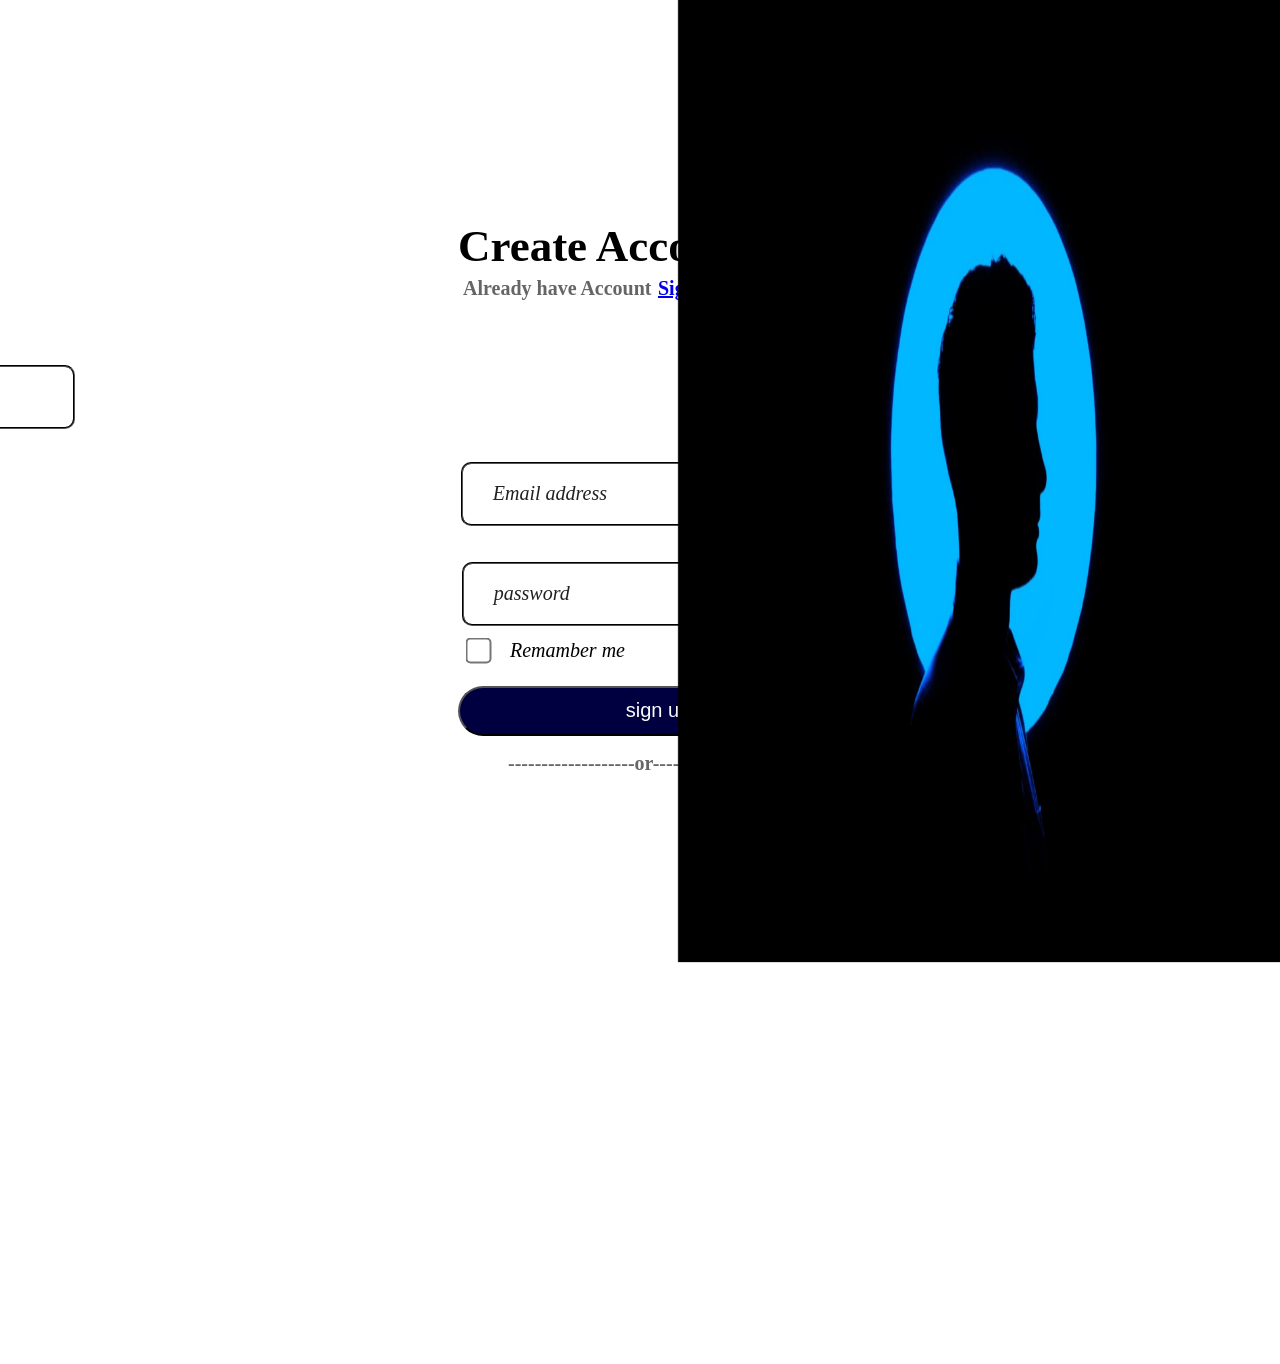
==== sign up.html @ cba8dbe0 "Add files via upload" ====
<!doctype html>
<html lang="en">
  <head>
    <meta charset="UTF-8" />
    <link rel="icon" href="imgs/images   s.png.png">
    <link rel="stylesheet" href="style.css" />
    <title>Waleed websait</title>
  </head>
  <body>
    <h4>Already have Account</h4>
    <form action="index2.html">
      <div>
        <h1>Create Account</h1>
        <a class="link" href="sign in.html">Sign In</a>
        <input class="sign" type="email" placeholder="Email address" required />
        <input class="password" type="password" placeholder="password" required/>
        <input class="user_name" type="text" placeholder="First To Latest Name" required>
      </div>
      <input class="submit" type="submit" value="sign up" />
      <input class="checkbox" type="checkbox" required /><label class="Remamber">Remamber me</label>
      <h4 class="text">-------------------or--------------------</h4>
    </form>
    <img class="img" src="imgs/guy   s.jpeg" alt="">
  </body>
</html>
---- style.css ----
h1{
    position: relative;
    top: 140px;
    left: 450px;
    color: rgb(0, 0, 0);
    font-size: 45px;
    font-weight: 800;
    
}


h4{
    position: relative;
    top: 250px;
    left: 455px;
    font-size: 20px;
    opacity: 0.6;
}


.user_name{
    font-size: 20px;
    padding: 15px;
    position:fixed;
    top: 365px;
    right: 1205px;
    width: 350px;
    height: 30px;
    border-style: groove;
    border-radius: 10px;
    border-color: rgb(0, 0, 0);
}
.user_name::placeholder{
    color: #212121;
        font-family: 'Franklin Gothic Medium', 'Arial Narrow', Arial, sans-serif;
        font-weight: 200;
        font-style: italic;
        font-family: cursive;
        font-style: oblique;
        font-size: 20px;
        padding-left: 20px;
        opacity: 1;
}
.sign{
    font-size: 20px;
    padding: 15px;
    position: relative;
    top: 300px;
    left: 387px;
    width: 350px;
    height: 30px;
    border-style: groove;
    border-radius: 10px;
    border-color: rgb(0, 0, 0);
}
.sign::placeholder{
        color: #212121;
        font-family: 'Franklin Gothic Medium', 'Arial Narrow', Arial, sans-serif;
        font-weight: 200;
        font-style: italic;
        font-family: cursive;
        font-style: oblique;
        font-size: 20px;
        padding-left: 15px;
        opacity: 1;        
}
.password{
    position: relative;
    padding: 15px;
    top: 400px;
    font-size: 20px;
    left: px;
    width: 350px;
    height: 30px;
    border-style: groove;
    border-radius: 10px;
    border-color: rgb(0, 0, 0);
}
.password::placeholder{
    color: #212121;
    font-family: 'Franklin Gothic Medium', 'Arial Narrow', Arial, sans-serif;
    font-weight: 200;
    font-style: italic;
    font-family: cursive;
    font-style: oblique;
    font-size: 20px;
    padding-left: 15px;
    opacity: 1;
    }   
.submit{
    font-size: 20px;
    background-color: rgb(0, 0, 64);
    color: #fcfcfc;
    position: relative;
    top: 460px;
    left: 450px;
    width: 400px;
    height: 50px;
    border-radius: 30px;
}  
.checkbox{
    position: relative;
    top: 400px;
    left: 45px;
    transform: scale(2.0);
    margin: 15px;
    cursor: pointer;
}
.Remamber{
    position: relative;
    font-size: 20px;
    top: 400px;
    left: 55px;
    font-style: italic;
}
.link{
    position: relative;
    top: 95px;
    left: 650px;
    font-weight: bold;
    font-size: 20px;
}
.img{
    width: 50%;
    height: 1000px;
    position: relative;
    left: 53%;
    bottom: 390px;   
}
.text{
    position: relative;
    top: 450px;
    left: 500px;
}



body{
    
    overflow: hidden;
    background-color: aliceblue;

    background-image: url(imgs/6399a4d27711a5ad2c9bf5cd_ben-sweet-2LowviVHZ-E-unsplash-1.jpeg);
    background: no-repeat;
    background-position: right;
}
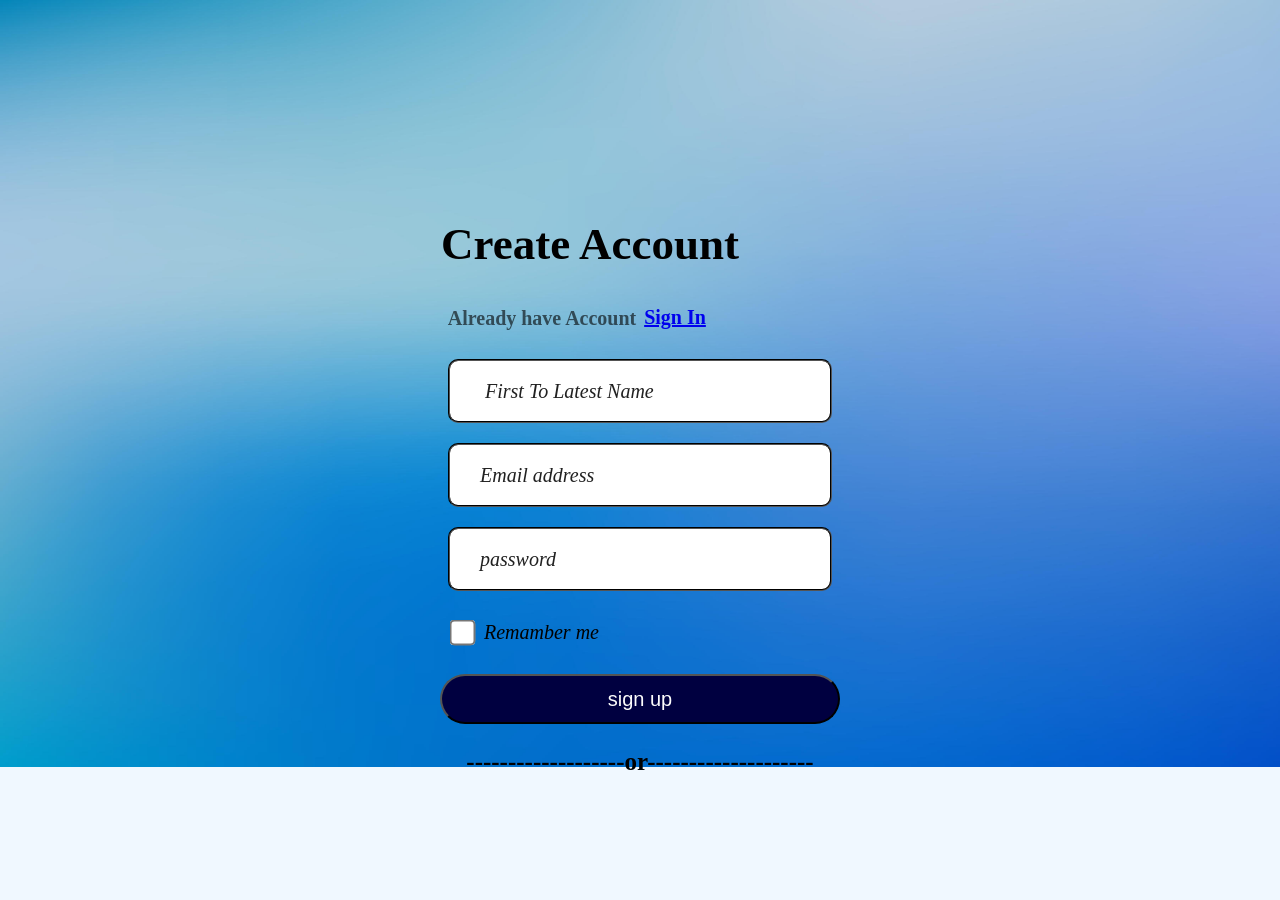
==== commit e1e7fa35: "Add files via upload" ====
--- a/sign up.html
+++ b/sign up.html
@@ -7,19 +7,22 @@
     <title>Waleed websait</title>
   </head>
   <body>
-    <h4>Already have Account</h4>
-    <form action="index2.html">
-      <div>
-        <h1>Create Account</h1>
-        <a class="link" href="sign in.html">Sign In</a>
-        <input class="sign" type="email" placeholder="Email address" required />
-        <input class="password" type="password" placeholder="password" required/>
-        <input class="user_name" type="text" placeholder="First To Latest Name" required>
+    
+    <form action="index.html">
+      <div class="container9">
+      <h1>Create Account</h1>
+      <h4 class="h44">Already have Account</h4>
+      <a class="link" href="sign in.html">Sign In</a>
+      <input class="user_name" type="text" placeholder="First To Latest Name" required>
+      <input class="sign" type="email" placeholder="Email address" required />
+      <input class="password" type="password" placeholder="password" required/>
+      <div class="dic">
+      <input class="checkbox" type="checkbox" required /><label class="Remamber">Remamber me</label>
       </div>
       <input class="submit" type="submit" value="sign up" />
-      <input class="checkbox" type="checkbox" required /><label class="Remamber">Remamber me</label>
-      <h4 class="text">-------------------or--------------------</h4>
+      <h4 class="line">-------------------or--------------------</h4>
+      </div>
     </form>
-    <img class="img" src="imgs/guy   s.jpeg" alt="">
+    
   </body>
 </html>
--- a/style.css
+++ b/style.css
@@ -1,7 +1,8 @@
+@media screen {
+    
+
 h1{
-    position: relative;
-    top: 140px;
-    left: 450px;
+    transform: translateY(100px) translateX(-50px);
     color: rgb(0, 0, 0);
     font-size: 45px;
     font-weight: 800;
@@ -9,10 +10,9 @@
 }
 
 
-h4{
-    position: relative;
-    top: 250px;
-    left: 455px;
+.h44{
+    transform: translateY(60px) translateX(-98px);
+    
     font-size: 20px;
     opacity: 0.6;
 }
@@ -20,10 +20,7 @@
 
 .user_name{
     font-size: 20px;
-    padding: 15px;
-    position:fixed;
-    top: 365px;
-    right: 1205px;
+    padding: 15px;    
     width: 350px;
     height: 30px;
     border-style: groove;
@@ -32,21 +29,20 @@
 }
 .user_name::placeholder{
     color: #212121;
-        font-family: 'Franklin Gothic Medium', 'Arial Narrow', Arial, sans-serif;
-        font-weight: 200;
-        font-style: italic;
-        font-family: cursive;
-        font-style: oblique;
-        font-size: 20px;
-        padding-left: 20px;
-        opacity: 1;
+    font-family: 'Franklin Gothic Medium', 'Arial Narrow', Arial, sans-serif;
+    font-weight: 200;
+    font-style: italic;
+    font-family: cursive;
+    font-style: oblique;
+    font-size: 20px;
+    padding-left: 20px;
+    opacity: 1;
 }
 .sign{
     font-size: 20px;
     padding: 15px;
     position: relative;
-    top: 300px;
-    left: 387px;
+    
     width: 350px;
     height: 30px;
     border-style: groove;
@@ -67,9 +63,9 @@
 .password{
     position: relative;
     padding: 15px;
-    top: 400px;
+    
     font-size: 20px;
-    left: px;
+   
     width: 350px;
     height: 30px;
     border-style: groove;
@@ -92,16 +88,14 @@
     background-color: rgb(0, 0, 64);
     color: #fcfcfc;
     position: relative;
-    top: 460px;
-    left: 450px;
+    
     width: 400px;
     height: 50px;
     border-radius: 30px;
 }  
 .checkbox{
     position: relative;
-    top: 400px;
-    left: 45px;
+    
     transform: scale(2.0);
     margin: 15px;
     cursor: pointer;
@@ -109,14 +103,14 @@
 .Remamber{
     position: relative;
     font-size: 20px;
-    top: 400px;
-    left: 55px;
+    display: flex;
+    flex-direction: row;
     font-style: italic;
+    top: 10px;
 }
 .link{
     position: relative;
-    top: 95px;
-    left: 650px;
+    transform: translateX(35px) translateY(-10px);
     font-weight: bold;
     font-size: 20px;
 }
@@ -124,13 +118,13 @@
     width: 50%;
     height: 1000px;
     position: relative;
-    left: 53%;
-    bottom: 390px;   
+      
 }
-.text{
-    position: relative;
-    top: 450px;
-    left: 500px;
+.line{
+    font-size: 25px;
+    transform: translateY(-30px);
+    
+    
 }
 
 
@@ -140,7 +134,24 @@
     overflow: hidden;
     background-color: aliceblue;
 
-    background-image: url(imgs/6399a4d27711a5ad2c9bf5cd_ben-sweet-2LowviVHZ-E-unsplash-1.jpeg);
-    background: no-repeat;
-    background-position: right;
+    background-image: url(imgs/background\ \ s.jpeg);
+    background-repeat: no-repeat;
+    background-size: cover;
+    
+}
+
+.container9{
+    display: flex;
+    flex-direction: column;
+    align-items: center;
+    gap: 20px;
+    transform: translateY(80px);
+}
+
+.dic{
+    display: flex;
+    flex-direction: row;
+    position: relative;
+    transform: translateX(-120px);
+}
 }
